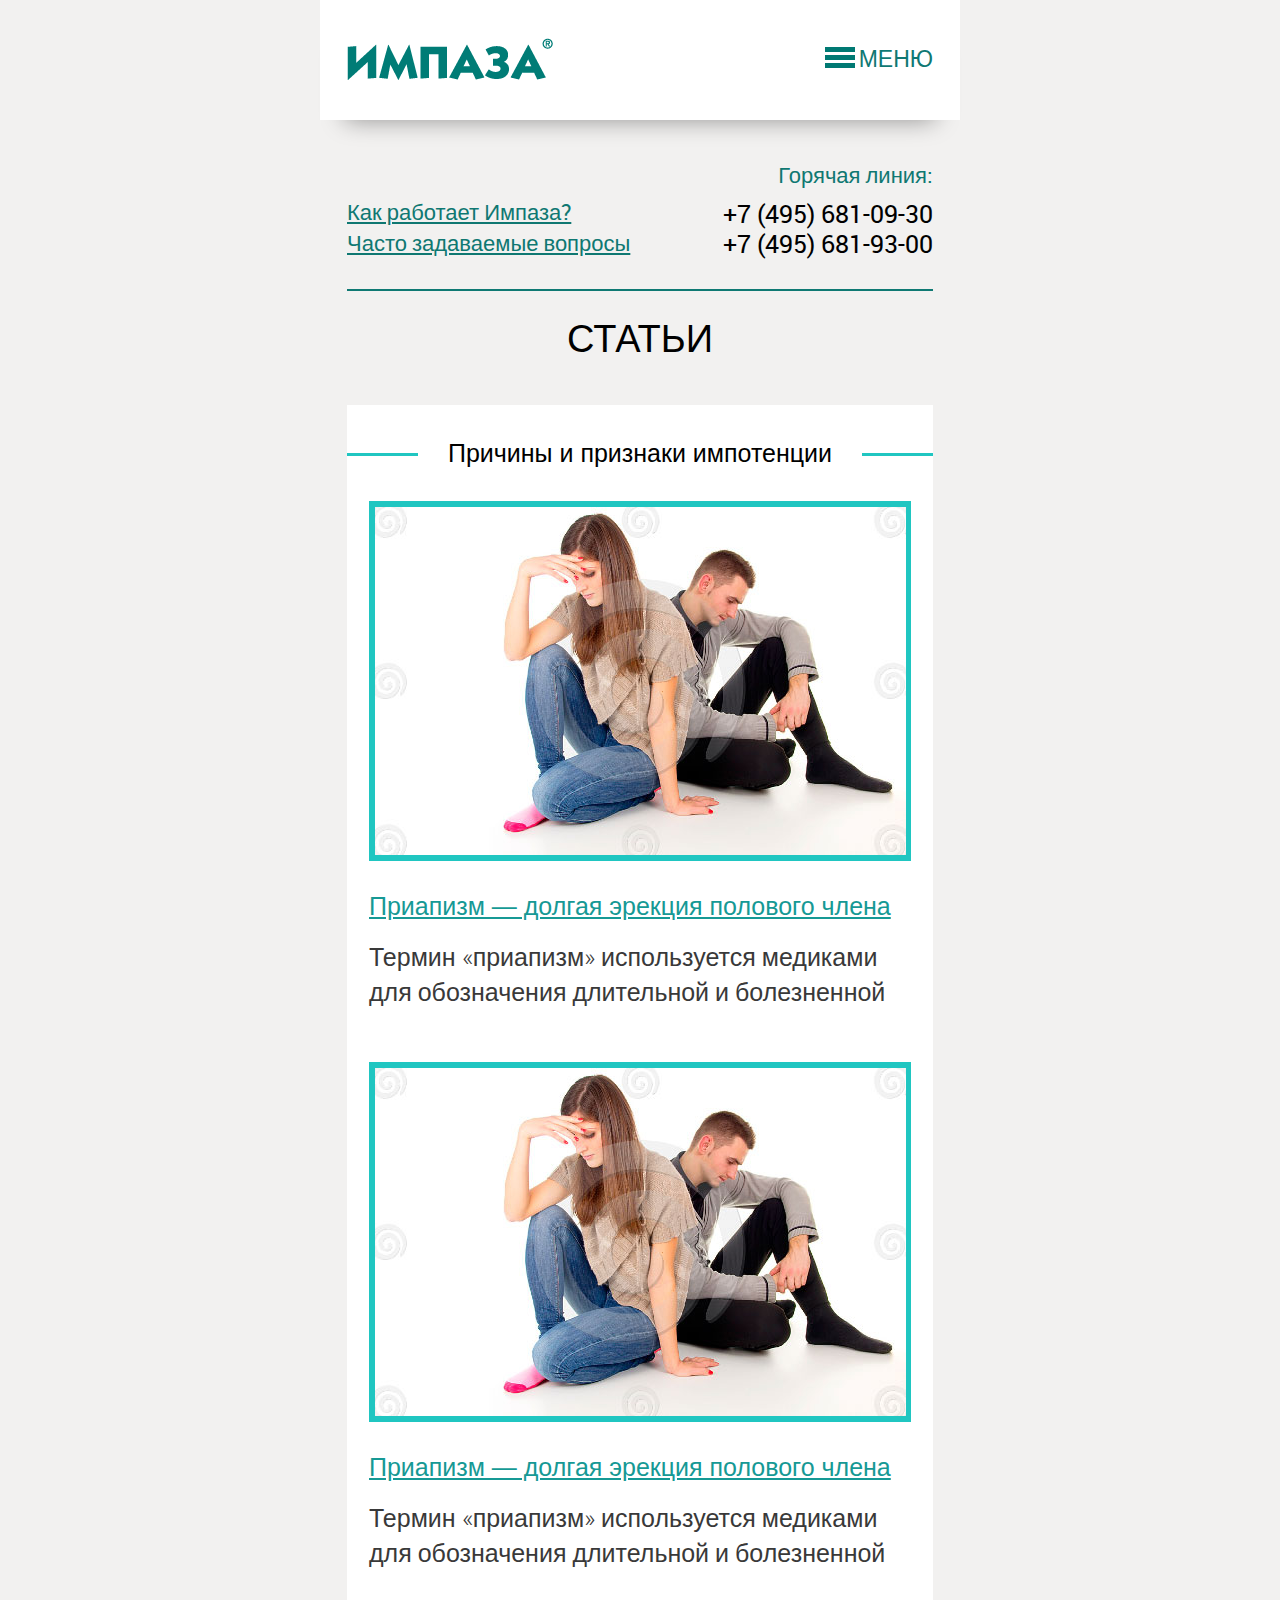
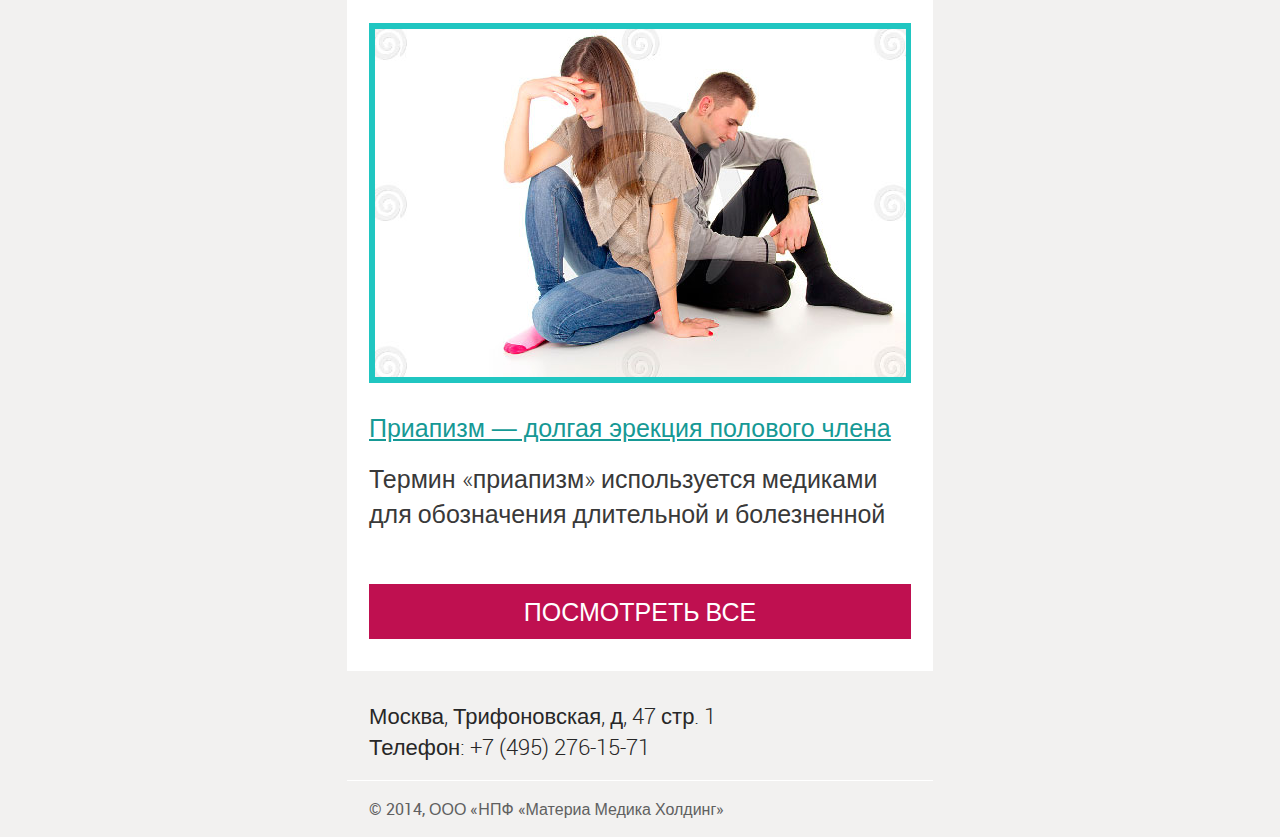
==== articles-rubric.html @ 18859c9f "test" ====
<!doctype html>
<html>
<head>
	<meta charset="utf-8">
	<title>Template</title>
	<meta name="viewport" content="width=600">
	<link rel="stylesheet" media="screen" href="css/screen.css" >
	<!--[if IE]><script src="js/html5shiv.js"></script><![endif]-->
</head>
<body>

<!-- BEGIN  out-->
<div class="out">
	<!-- begin header  -->
	<div class="header">
		<div class="header__in">
			<div class="header__logo">Импаза</div>
			<div class="header__menu"><i></i>Меню</div>
		</div>
		<div class="menu">
			<ul>
				<li><a href="#">О ПРЕПАРАТЕ</a></li>
				<li><a href="#">ТЕСТ</a></li>
				<li><a href="#">СТАТЬИ</a></li>
				<li><a href="#" class="is-active">ЗАДАТЬ ВОПРОС</a></li>
				<li><a href="#">СПЕЦИАЛИСТАМ</a></li>
				<li><a href="#">ЖЕНЩИНАМ</a></li>
			</ul>
		</div>
	</div>
	<!-- end header -->
	<!-- begin content  -->
	<div class="content">
		<!-- begin promo  -->
		<div class="promo promo_small">
			
			<ul class="promo__how">
				<li><a href="#">Как работает Импаза?</a></li>
				<li><a href="#">Часто задаваемые вопросы</a></li>
			</ul>
			<div class="promo__text">
				<h3>Горячая линия:</h3>
				<div class="promo__phones">
					+7 (495) 681-09-30<br>
					+7 (495) 681-93-00
				</div>
			</div>
		</div>
		<!-- end promo -->

		<h2 class="h2">статьи</h2>
		<!-- begin articlecontent  -->
		<div class="articlecontent articlecontent_rub">

			<h3 class="h3"><span>Причины и признаки импотенции</span></h3>
			<!-- begin aitem  -->
			<div class="aitem">
				<div class="aitem__pic">
					<img src="img/aitem.jpg" alt="">
				</div>
				<h4 class="aitem__title"><a href="#">Приапизм — долгая эрекция полового члена</a></h4>
				<p>Термин «приапизм» используется медиками для обозначения длительной и болезненной</p>
			</div>
			<!-- end aitem -->
			<!-- begin aitem  -->
			<div class="aitem">
				<div class="aitem__pic">
					<img src="img/aitem.jpg" alt="">
				</div>
				<h4 class="aitem__title"><a href="#">Приапизм — долгая эрекция полового члена</a></h4>
				<p>Термин «приапизм» используется медиками для обозначения длительной и болезненной</p>
			</div>
			<!-- end aitem -->
			<!-- begin aitem  -->
			<div class="aitem">
				<div class="aitem__pic">
					<img src="img/aitem.jpg" alt="">
				</div>
				<h4 class="aitem__title"><a href="#">Приапизм — долгая эрекция полового члена</a></h4>
				<p>Термин «приапизм» используется медиками для обозначения длительной и болезненной</p>
			</div>
			<!-- end aitem -->
			<div class="articlecontent__more articlecontent__more_wide"><a href="#">посмотреть все </a></div>
			
		</div>
		<!-- end articlecontent -->
		
	</div>
	<!-- end content -->

	<!-- begin footer  -->
	<div class="footer">
		<div class="footer__adres">Москва, Трифоновская, д, 47 стр. 1<br>
		Телефон: +7 (495) 276-15-71</div>
		<div class="footer__copy">
			&copy; 2014, ООО «НПФ «Материа Медика Холдинг»
		</div>
	</div>
	<!-- end footer -->
</div>
<!-- END out-->

<script src="js/lib/head.js" data-headjs-load="js/init.js"></script>
</body>
</html>
---- css/screen.css ----
/*done by Coderiver.com.ua */
html, body, div, span, applet, object, iframe, h1, h2, h3, h4, h5, h6, p, blockquote, pre, a, abbr, acronym, address, big, cite, code, del, dfn, em, img, ins, kbd, q, s, samp, small, strike, strong, sub, sup, tt, var, b, u, i, center, dl, dt, dd, ol, ul, li, fieldset, form, label, legend, table, caption, tbody, tfoot, thead, tr, th, td, article, aside, canvas, details, embed, figure, figcaption, footer, header, hgroup, menu, nav, output, ruby, section, summary, time, mark, audio, video { margin: 0; padding: 0; border: 0; vertical-align: baseline; }

body, html { height: 100%; }

img, fieldset, a img { border: none; }

input[type="submit"], button { cursor: pointer; }
input[type="submit"]::-moz-focus-inner, button::-moz-focus-inner { padding: 0; border: 0; }

textarea { overflow: auto; }

input, button { margin: 0; padding: 0; border: 0; }

input, textarea, select, button, h1, h2, h3, h4, h5, h6, a, span, a:focus { outline: none; }

ul, ol { list-style-type: none; }

@media only screen and (min-device-width: 320px) and (max-device-width: 480px) { * { -webkit-text-size-adjust: none; } }
table { border-spacing: 0; border-collapse: collapse; width: 100%; }

@font-face { font-family: pb; src: url("fonts/proximanova-bold-webfont.eot"); src: url("fonts/proximanova-bold-webfont.eot?#iefix") format("embedded-opentype"), url("fonts/proximanova-bold-webfont.woff") format("woff"), url("fonts/proximanova-bold-webfont.ttf") format("truetype"); font-weight: normal; font-style: normal; }

@font-face { font-family: p; src: url("fonts/proximanova-regular-webfont.eot"); src: url("fonts/proximanova-regular-webfont.eot?#iefix") format("embedded-opentype"), url("fonts/proximanova-regular-webfont.woff") format("woff"), url("fonts/proximanova-regular-webfont.ttf") format("truetype"); font-weight: normal; font-style: normal; }

@font-face { font-family: psb; src: url("fonts/proximanova-semibold-webfont.eot"); src: url("fonts/proximanova-semibold-webfont.eot?#iefix") format("embedded-opentype"), url("fonts/proximanova-semibold-webfont.woff") format("woff"), url("fonts/proximanova-semibold-webfont.ttf") format("truetype"); font-weight: normal; font-style: normal; }

@font-face { font-family: robl; src: url("fonts/roboto-light-webfont.eot"); src: url("fonts/roboto-light-webfont.eot?#iefix") format("embedded-opentype"), url("fonts/roboto-light-webfont.woff") format("woff"), url("fonts/roboto-light-webfont.ttf") format("truetype"); font-weight: normal; font-style: normal; }

@font-face { font-family: rob; src: url("fonts/roboto-regular-webfont.eot"); src: url("fonts/roboto-regular-webfont.eot?#iefix") format("embedded-opentype"), url("fonts/roboto-regular-webfont.woff") format("woff"), url("fonts/roboto-regular-webfont.ttf") format("truetype"); font-weight: normal; font-style: normal; }

body { font-family: "rob", sans-serif; font-size: 12px; line-height: 1.4; }

.l { *zoom: 1; }
.l:after { content: " "; display: table; clear: both; }
.l .l-col1 { float: left; width: 20%; }
.l .l-col2 { float: right; width: 70%; }

body { background: #f2f1f0; }

.out { width: 640px; margin: 0 auto; }

.header { background: white; box-shadow: 0 25px 25px -25px rgba(0, 0, 0, 0.4); }
.header .header__in { height: 120px; position: relative; }
.header .header__logo { position: absolute; left: 27px; top: 38px; background: url('../img/icons-s64daa37a32.png') 0 0 no-repeat; width: 206px; height: 42px; font: 0/0 a; text-shadow: none; color: transparent; }
.header .header__menu { position: absolute; right: 27px; top: 47px; text-transform: uppercase; color: #0f7873; font-size: 23px; cursor: pointer; line-height: 1; }
.header .header__menu i { background: url('../img/icons-s64daa37a32.png') 0 -543px no-repeat; width: 30px; height: 21px; vertical-align: top; margin-right: 4px; display: inline-block; }

.menu { display: none; }
.menu ul { list-style: none; background: #3d4b4a; border-top: 4px solid #0f7873; }
.menu li { border-bottom: 4px solid #0f7873; }
.menu a { display: block; font-size: 40px; color: white; text-transform: uppercase; padding: 23px 0 23px 27px; text-decoration: none; position: relative; }
.menu a:before { position: absolute; right: 27px; top: 50%; background: url('../img/icons-s64daa37a32.png') 0 -499px no-repeat; width: 9px; height: 19px; margin-top: -9px; content: " "; }
.menu a:hover, .menu a.is-active { background: #4fc6c0; }

.content { margin: 0 27px; }

.articles { background: white; margin-bottom: 8px; padding: 24px 22px; }
.articles h2 { font-size: 40px; color: #363636; font-weight: bold; margin-bottom: 30px; }
.articles .articles__more { text-align: right; font-size: 30px; margin-top: -20px; }
.articles .articles__more a { color: #169893; }

.promo { *zoom: 1; padding-top: 40px; }
.promo:after { content: " "; display: table; clear: both; }
.promo .promo__pic { float: left; margin-left: -10px; }
.promo .promo__text { text-align: right; overflow: hidden; }
.promo .promo__text h3 { font-size: 22px; font-weight: normal; color: #0f7872; margin-bottom: 8px; }
.promo .promo__text .promo__phones { color: black; font-size: 25px; line-height: 1; margin-bottom: 11px; }
.promo .promo__how { list-style: none; }
.promo .promo__how li { margin-bottom: 8px; white-space: nowrap; }
.promo .promo__how a { color: #0f7872; font-size: 22px; }
.promo.promo_small { font-size: 0; padding-bottom: 30px; margin-bottom: 20px; border-bottom: 2px solid #0f7973; }
.promo.promo_small .promo__how { display: inline-block; width: 50%; text-align: left; vertical-align: bottom; }
.promo.promo_small .promo__how li { margin-bottom: 0; margin-top: 0px; }
.promo.promo_small .promo__text { text-align: right; display: inline-block; width: 50%; vertical-align: bottom; }
.promo.promo_small .promo__phones { margin-bottom: 0; line-height: 1.2; }

.subpromo h2 { font-size: 38px; color: black; font-family: "robl", sans-serif; font-weight: 100; text-transform: uppercase; margin-bottom: 20px; }
.subpromo p { font-size: 25px; text-transform: uppercase; font-family: "robl", sans-serif; margin-bottom: 30px; }
.subpromo img { display: block; }

.kurs { background: url(../img/wave.png) repeat 50% 50%; padding-top: 46px; margin-bottom: 8px; padding-bottom: 32px; }
.kurs h3 { color: black; font-size: 25px; font-weight: normal; text-transform: uppercase; text-align: center; }
.kurs .kurs__graph { margin-bottom: 25px; margin-left: 22px; }
.kurs .kurs__results { color: black; font-size: 25px; line-height: 1.3; margin-left: 22px; margin-right: 22px; }
.kurs .kurs__results em { font-style: normal; font-size: 25px; color: #0f7973; }

.cure { background: url(../img/wave.png) repeat 50% 50%; padding: 50px 50px 80px 50px; font-size: 30px; color: #363636; text-align: center; }
.cure ul { list-style: none; }
.cure ul li { margin-bottom: 50px; }
.cure ul li i { display: block; background: url('../img/icons-s64daa37a32.png') 0 -52px no-repeat; width: 75px; height: 72px; margin: 0 auto 20px auto; }

.test { background: #49b6af url(../img/bg.jpg) no-repeat 0 0; -webkit-background-size: cover; background-size: cover; padding: 103px 86px 50px 86px; color: white; font-size: 25px; line-height: 1.3; position: relative; }
.test h3 { font-size: 40px; color: white; font-weight: normal; line-height: 1; margin-bottom: 15px; }
.test p { margin-bottom: 23px; }
.test .test__go { margin-bottom: 23px; }
.test .test__go a { display: inline-block; background: #bf0f50; border: 2px solid white; text-transform: uppercase; text-decoration: none; color: white; padding: 0 26px; height: 56px; line-height: 56px; }
.test .test__lite { font-family: "robl", sans-serif; font-weight: 100; }
.test .test__list { list-style: none; }
.test .test__list li { margin-bottom: 24px; padding-left: 51px; position: relative; }
.test .test__list li i { position: absolute; left: 0; top: 0; }
.test .test__list li a { color: white; }
.test .icon1 { background: url('../img/icons-s64daa37a32.png') 0 -397px no-repeat; width: 34px; height: 33px; }
.test .icon2 { background: url('../img/icons-s64daa37a32.png') 0 -301px no-repeat; width: 34px; height: 33px; }
.test .icon3 { background: url('../img/icons-s64daa37a32.png') 0 -440px no-repeat; width: 34px; height: 34px; }
.test .trust { position: absolute; right: 22px; left: 22px; height: 160px; top: -80px; background: #434c4b; text-align: center; }
.test .trust .trust__text { font-size: 25px; text-transform: uppercase; color: white; display: block; }
.test .trust .trust__numbers { text-align: center; display: block; padding-top: 25px; font-size: 0; margin-bottom: 14px; }
.test .trust .number { font-size: 52px; color: white; border: 2px solid #478b88; border-radius: 10px; margin-right: 13px; display: inline-block; padding: 3px 3px; }
.test .trust .number.number__space { margin-right: 31px; }

.article { margin-bottom: 50px; }
.article h3 { font-size: 30px; color: #363636; margin-bottom: 20px; line-height: 1.1; }
.article h3 a { color: #363636; text-decoration: none; }
.article p { font-size: 25px; line-height: 1.2; color: #363636; }

.where { background: #acdbd8; margin-bottom: 80px; padding: 45px 37px 27px 37px; text-align: center; font-family: "robl", sans-serif; }
.where h3 { font-size: 40px; color: #2e2e2e; font-family: "robl", sans-serif; margin-bottom: 40px; font-weight: 100; text-transform: uppercase; }
.where p { font-size: 25px; line-height: 1.2; margin-bottom: 1em; color: #191919; }
.where .where__note { color: #606060; }

.footer { margin: 30px 27px 0 27px; }
.footer .footer__adres { padding: 0 22px 17px 22px; font-family: "robl", sans-serif; color: #272727; font-size: 22px; border-bottom: 1px solid white; }
.footer .footer__copy { padding: 17px 22px; color: #606060; font-size: 16px; }

.h2 { font-size: 38px; font-weight: normal; font-family: "robl", sans-serif; text-transform: uppercase; text-align: center; margin-bottom: 41px; }

.about { margin-bottom: 22px; }
.about .about__content { background: url(../img/wave.png) repeat 50% 50%; font-size: 25px; color: #767676; font-family: "robl", sans-serif; line-height: 30px; padding: 25px 22px 30px 22px; }
.about .about__content ul { list-style: none; margin-left: 16px; font-size: 22px; color: #363636; margin-bottom: 29px; }
.about .about__content ul li { padding-left: 40px; position: relative; text-transform: uppercase; white-space: nowrap; margin-bottom: 17px; line-height: 1; }
.about .about__content ul li:before { position: absolute; content: " "; background: url('../img/icons-s64daa37a32.png') 0 -227px no-repeat; width: 27px; height: 21px; left: 0; top: 0px; }
.about .download { display: block; text-decoration: none; padding-left: 80px; position: relative; font-size: 22px; font-family: "robl", sans-serif; color: #767676; margin-bottom: 40px; }
.about .download span { font-size: 25px; color: #169893; text-decoration: underline; text-transform: uppercase; }
.about .download i { background: url('../img/icons-s64daa37a32.png') 0 -344px no-repeat; width: 43px; height: 43px; position: absolute; left: 11px; top: 6px; }
.about .about__pic { text-align: center; margin-bottom: -54px; }
.about .hr { margin: 40px 0 30px; border-top: 1px solid #d0d0d0; }
.about .priem { margin-bottom: 20px; font-size: 25px; color: #454e4a; }
.about .priem strong { font-weight: normal; color: #148e97; }
.about .priem i { margin: 0 10px; background: url('../img/icons-s64daa37a32.png') 0 -258px no-repeat; width: 34px; height: 33px; display: inline-block; vertical-align: middle; }
.about .priem p { display: inline-block; vertical-align: middle; width: 480px; }

.howitworks { position: relative; background: white; margin-bottom: 25px; }
.howitworks:before { position: absolute; top: 0; right: 0; bottom: 0; left: 0; height: 60px; background-image: -webkit-gradient(linear, 50% 0%, 50% 100%, color-stop(0%, #f2f1f0), color-stop(100%, #ffffff)); background-image: -webkit-linear-gradient(#f2f1f0, #ffffff); background-image: -moz-linear-gradient(#f2f1f0, #ffffff); background-image: -o-linear-gradient(#f2f1f0, #ffffff); background-image: linear-gradient(#f2f1f0, #ffffff); content: " "; }
.howitworks .h2 { position: relative; z-index: 10; }
.howitworks .howitworks__content { margin: 0 22px 0 12px; }
.howitworks .howitworks__person { text-align: right; *zoom: 1; }
.howitworks .howitworks__person:after { content: " "; display: table; clear: both; }
.howitworks .howitworks__person img { display: block; float: right; }
.howitworks .bubble { padding: 29px; border: 2px solid #15908d; border-radius: 30px; font-size: 25px; color: #767676; text-align: center; position: relative; margin-bottom: 24px; }
.howitworks .bubble:before { position: absolute; right: 180px; bottom: -83px; background: url('../img/icons-s64daa37a32.png') 0 -134px no-repeat; width: 191px; height: 83px; content: " "; }
.howitworks .bubble p { margin-bottom: 1em; }

.articlecontent { background: white; padding: 52px 22px 22px 22px; margin-bottom: 23px; }
.articlecontent .alist { list-style: none; }
.articlecontent .alist a { display: block; font-size: 25px; color: white; text-transform: uppercase; font-family: "robl", sans-serif; background: #0f7c76; margin-bottom: 13px; height: 55px; line-height: 55px; text-align: center; text-decoration: none; }
.articlecontent .articlecontent__more { text-align: center; margin-bottom: 60px; }
.articlecontent .articlecontent__more a { display: inline-block; background: #bf1050; font-family: "robl", sans-serif; text-decoration: none; padding: 0 33px; height: 55px; line-height: 55px; color: white; text-transform: uppercase; font-size: 25px; }
.articlecontent .articlecontent__more.articlecontent__more_wide { margin-bottom: 10px; }
.articlecontent .articlecontent__more.articlecontent__more_wide a { display: block; }
.articlecontent.articlecontent_rub { padding-top: 10px; }

.h3 { border-top: 3px solid #20c6c1; text-align: center; font-weight: normal; font-size: 25px; font-family: "robb", sans-serif; line-height: 1; margin: 38px -22px 20px -22px; }
.h3 span { display: inline-block; padding: 0 30px; background: white; position: relative; top: -0.6em; }

.aitem { margin-bottom: 53px; }
.aitem .aitem__pic { border: 6px solid #20c6c1; margin-bottom: 28px; }
.aitem .aitem__pic img { display: block; }
.aitem .aitem__title { margin-bottom: 15px; font-weight: normal; font-size: 25px; font-family: "robb", sans-serif; }
.aitem .aitem__title a { text-decoration: underline; color: #169995; }
.aitem p { font-family: "robl", sans-serif; font-size: 25px; color: #393939; width: 100%; }

.test { background: white; padding: 22px 22px 0 22px; font-family: "robl", sans-serif; font-size: 25px; color: #3c3c3c; line-height: 1.3; margin-bottom: 30px; }
.test .test__q { border-top: 1px solid #d5d5d5; padding: 22px; margin: 0 -22px; }
.test .test__q dt { font-family: "robm", sans-serif; font-size: 25px; color: #363636; margin-bottom: 17px; }
.test .test__q ul { list-style: none; font-size: 25px; color: #363636; }
.test .test__q li { padding-left: 63px; position: relative; margin-bottom: 33px; line-height: 1.1; }
.test .test__q li:last-child { margin-bottom: 20px; }
.test .test__q li i { display: inline-block; height: 35px; width: 35px; border: 2px solid #429993; vertical-align: middle; position: absolute; left: 0; top: -5px; border-radius: 35px; }
.test .test__q li input { display: none; }
.test .test__q li input:checked + i { background: #429993; }
.test .test__submit { text-align: center; margin-bottom: 60px; }
.test .test__submit a { display: inline-block; height: 55px; line-height: 55px; text-transform: uppercase; color: white; font-size: 25px; text-decoration: none; font-family: "robl", sans-serif; background: #bf1050; padding: 0 50px; }
.test .test__result { border: 4px solid #169893; margin: 0 -22px; }
.test .test__resultheader { background: #169893; padding: 30px 20px 50px 20px; font-family: "robl", sans-serif; font-size: 25px; text-transform: uppercase; color: white; text-align: center; }
.test .test__text { padding: 30px 20px 60px 20px; text-align: center; background: #ededed url(../img/wave1.png) repeat 50% 50%; }
.test .test__text p { font-family: "robb", sans-serif; font-size: 25px; color: #363636; }
.test .test__text .note { font-weight: normal; font-family: "robl", sans-serif; font-size: 20px; color: #169a90; line-height: 1.1; }
.test .test__text .note strong { font-weight: normal; }

.alert { margin-top: 30px; margin-bottom: 21px; }
.alert i { display: inline-block; vertical-align: middle; background: url('../img/icons-s64daa37a32.png') 0 -397px no-repeat; width: 34px; height: 33px; position: relative; margin-right: 6px; }
.alert p { font-size: 25px; color: #f3a848; display: inline-block; vertical-align: middle; width: 480px; margin-bottom: 0; }
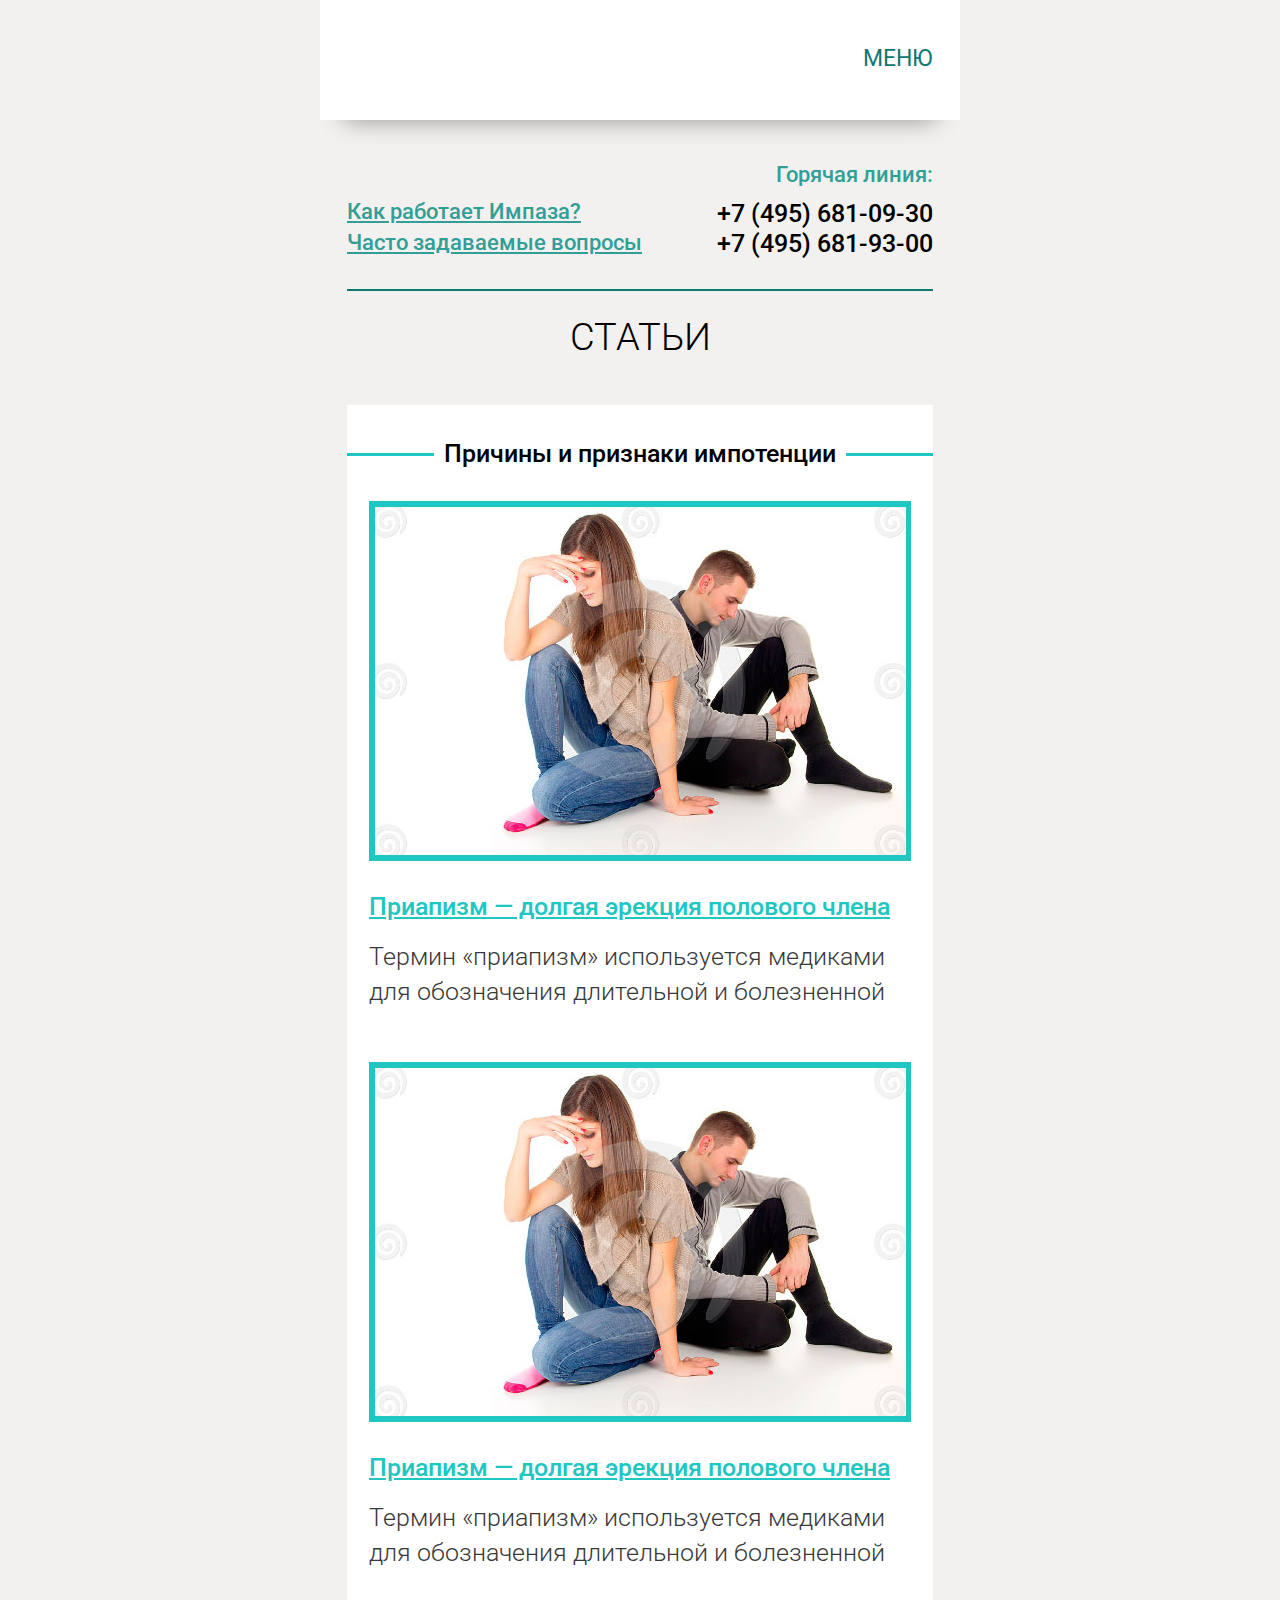
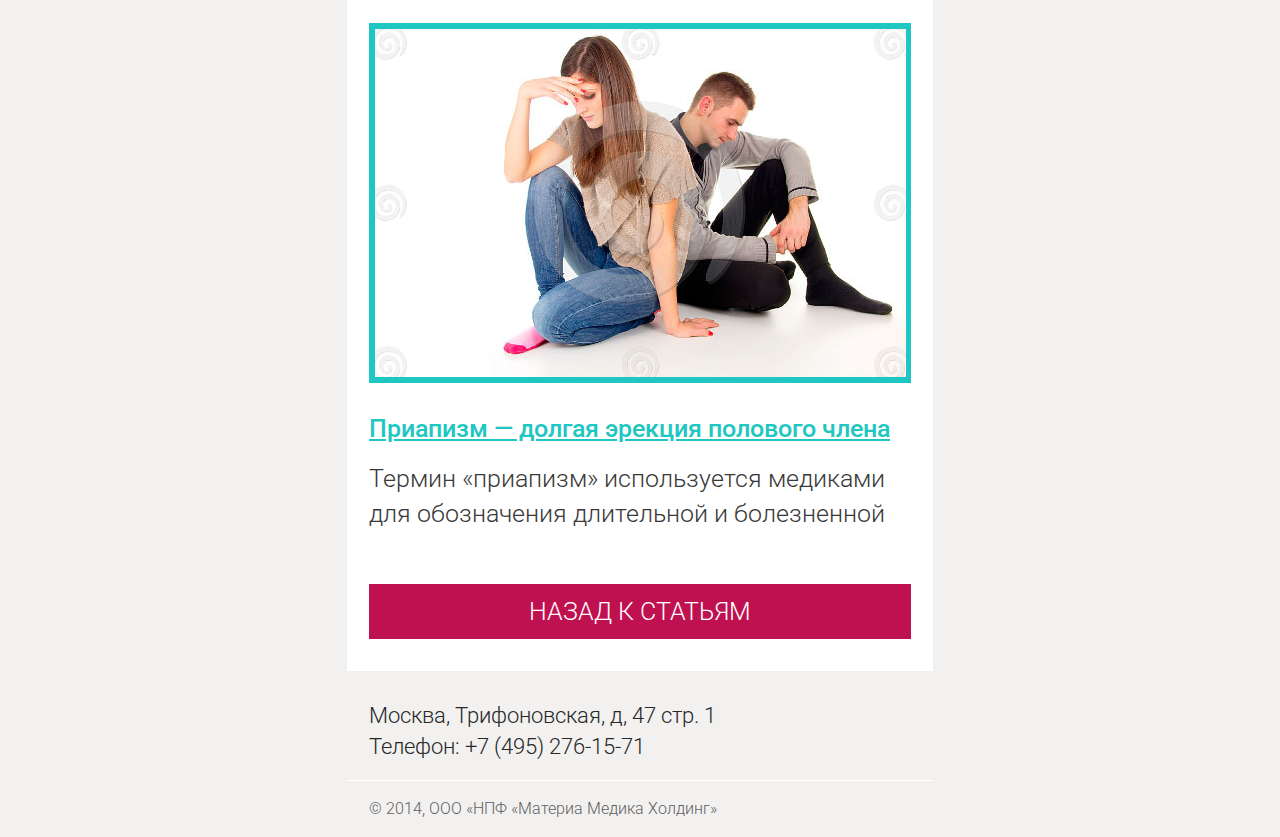
==== commit 47f998c7: "26-31" ====
--- a/articles-rubric.html
+++ b/articles-rubric.html
@@ -3,7 +3,7 @@
 <head>
 	<meta charset="utf-8">
 	<title>Template</title>
-	<meta name="viewport" content="width=600">
+	<meta name="viewport" content="width=600"><link href='http://fonts.googleapis.com/css?family=Roboto:400,300,500,900&subset=latin,cyrillic' rel='stylesheet' type='text/css'>
 	<link rel="stylesheet" media="screen" href="css/screen.css" >
 	<!--[if IE]><script src="js/html5shiv.js"></script><![endif]-->
 </head>
@@ -80,7 +80,7 @@
 				<p>Термин «приапизм» используется медиками для обозначения длительной и болезненной</p>
 			</div>
 			<!-- end aitem -->
-			<div class="articlecontent__more articlecontent__more_wide"><a href="#">посмотреть все </a></div>
+			<div class="articlecontent__more articlecontent__more_wide"><a href="#">Назад к статьям</a></div>
 			
 		</div>
 		<!-- end articlecontent -->
--- a/css/screen.css
+++ b/css/screen.css
@@ -19,17 +19,7 @@
 @media only screen and (min-device-width: 320px) and (max-device-width: 480px) { * { -webkit-text-size-adjust: none; } }
 table { border-spacing: 0; border-collapse: collapse; width: 100%; }
 
-@font-face { font-family: pb; src: url("fonts/proximanova-bold-webfont.eot"); src: url("fonts/proximanova-bold-webfont.eot?#iefix") format("embedded-opentype"), url("fonts/proximanova-bold-webfont.woff") format("woff"), url("fonts/proximanova-bold-webfont.ttf") format("truetype"); font-weight: normal; font-style: normal; }
-
-@font-face { font-family: p; src: url("fonts/proximanova-regular-webfont.eot"); src: url("fonts/proximanova-regular-webfont.eot?#iefix") format("embedded-opentype"), url("fonts/proximanova-regular-webfont.woff") format("woff"), url("fonts/proximanova-regular-webfont.ttf") format("truetype"); font-weight: normal; font-style: normal; }
-
-@font-face { font-family: psb; src: url("fonts/proximanova-semibold-webfont.eot"); src: url("fonts/proximanova-semibold-webfont.eot?#iefix") format("embedded-opentype"), url("fonts/proximanova-semibold-webfont.woff") format("woff"), url("fonts/proximanova-semibold-webfont.ttf") format("truetype"); font-weight: normal; font-style: normal; }
-
-@font-face { font-family: robl; src: url("fonts/roboto-light-webfont.eot"); src: url("fonts/roboto-light-webfont.eot?#iefix") format("embedded-opentype"), url("fonts/roboto-light-webfont.woff") format("woff"), url("fonts/roboto-light-webfont.ttf") format("truetype"); font-weight: normal; font-style: normal; }
-
-@font-face { font-family: rob; src: url("fonts/roboto-regular-webfont.eot"); src: url("fonts/roboto-regular-webfont.eot?#iefix") format("embedded-opentype"), url("fonts/roboto-regular-webfont.woff") format("woff"), url("fonts/roboto-regular-webfont.ttf") format("truetype"); font-weight: normal; font-style: normal; }
-
-body { font-family: "rob", sans-serif; font-size: 12px; line-height: 1.4; }
+body { font-family: "Roboto", sans-serif; font-weight: 400; font-size: 12px; line-height: 1.4; }
 
 .l { *zoom: 1; }
 .l:after { content: " "; display: table; clear: both; }
@@ -42,21 +32,21 @@
 
 .header { background: white; box-shadow: 0 25px 25px -25px rgba(0, 0, 0, 0.4); }
 .header .header__in { height: 120px; position: relative; }
-.header .header__logo { position: absolute; left: 27px; top: 38px; background: url('../img/icons-s64daa37a32.png') 0 0 no-repeat; width: 206px; height: 42px; font: 0/0 a; text-shadow: none; color: transparent; }
+.header .header__logo { position: absolute; left: 27px; top: 38px; background: url('../img/icons-sac17926f3c.png') 0 0 no-repeat; width: 206px; height: 42px; font: 0/0 a; text-shadow: none; color: transparent; }
 .header .header__menu { position: absolute; right: 27px; top: 47px; text-transform: uppercase; color: #0f7873; font-size: 23px; cursor: pointer; line-height: 1; }
-.header .header__menu i { background: url('../img/icons-s64daa37a32.png') 0 -543px no-repeat; width: 30px; height: 21px; vertical-align: top; margin-right: 4px; display: inline-block; }
+.header .header__menu i { background: url('../img/icons-sac17926f3c.png') 0 -604px no-repeat; width: 30px; height: 21px; vertical-align: top; margin-right: 4px; display: inline-block; }
 
 .menu { display: none; }
 .menu ul { list-style: none; background: #3d4b4a; border-top: 4px solid #0f7873; }
 .menu li { border-bottom: 4px solid #0f7873; }
 .menu a { display: block; font-size: 40px; color: white; text-transform: uppercase; padding: 23px 0 23px 27px; text-decoration: none; position: relative; }
-.menu a:before { position: absolute; right: 27px; top: 50%; background: url('../img/icons-s64daa37a32.png') 0 -499px no-repeat; width: 9px; height: 19px; margin-top: -9px; content: " "; }
+.menu a:before { position: absolute; right: 27px; top: 50%; background: url('../img/icons-sac17926f3c.png') 0 -560px no-repeat; width: 9px; height: 19px; margin-top: -9px; content: " "; }
 .menu a:hover, .menu a.is-active { background: #4fc6c0; }
 
 .content { margin: 0 27px; }
 
 .articles { background: white; margin-bottom: 8px; padding: 24px 22px; }
-.articles h2 { font-size: 40px; color: #363636; font-weight: bold; margin-bottom: 30px; }
+.articles h2 { font-size: 40px; color: #363636; font-weight: bold; margin-bottom: 30px; font-family: "Roboto", sans-serif; font-weight: 500; }
 .articles .articles__more { text-align: right; font-size: 30px; margin-top: -20px; }
 .articles .articles__more a { color: #169893; }
 
@@ -64,23 +54,24 @@
 .promo:after { content: " "; display: table; clear: both; }
 .promo .promo__pic { float: left; margin-left: -10px; }
 .promo .promo__text { text-align: right; overflow: hidden; }
-.promo .promo__text h3 { font-size: 22px; font-weight: normal; color: #0f7872; margin-bottom: 8px; }
-.promo .promo__text .promo__phones { color: black; font-size: 25px; line-height: 1; margin-bottom: 11px; }
+.promo .promo__text h3 { font-size: 22px; font-weight: normal; color: #319f96; color: #319f96; margin-bottom: 8px; }
+.promo .promo__text .promo__phones { color: black; font-size: 25px; line-height: 1.2; margin-bottom: 11px; }
 .promo .promo__how { list-style: none; }
 .promo .promo__how li { margin-bottom: 8px; white-space: nowrap; }
-.promo .promo__how a { color: #0f7872; font-size: 22px; }
-.promo.promo_small { font-size: 0; padding-bottom: 30px; margin-bottom: 20px; border-bottom: 2px solid #0f7973; }
+.promo .promo__how a { color: #319f96; font-size: 22px; }
+.promo.promo_small { font-size: 0; padding-bottom: 30px; margin-bottom: 20px; border-bottom: 2px solid #0f7973; font-family: "Roboto", sans-serif; font-weight: 500; }
 .promo.promo_small .promo__how { display: inline-block; width: 50%; text-align: left; vertical-align: bottom; }
 .promo.promo_small .promo__how li { margin-bottom: 0; margin-top: 0px; }
 .promo.promo_small .promo__text { text-align: right; display: inline-block; width: 50%; vertical-align: bottom; }
+.promo.promo_small .promo__text h3 { font-family: "Roboto", sans-serif; font-weight: 500; }
 .promo.promo_small .promo__phones { margin-bottom: 0; line-height: 1.2; }
 
-.subpromo h2 { font-size: 38px; color: black; font-family: "robl", sans-serif; font-weight: 100; text-transform: uppercase; margin-bottom: 20px; }
-.subpromo p { font-size: 25px; text-transform: uppercase; font-family: "robl", sans-serif; margin-bottom: 30px; }
+.subpromo h2 { font-size: 38px; color: black; font-family: "Roboto", sans-serif; font-weight: 300; font-weight: 100; text-transform: uppercase; margin-bottom: 14px; }
+.subpromo p { font-size: 25px; text-transform: uppercase; font-family: "Roboto", sans-serif; font-weight: 500; font-weight: 400; margin-bottom: 30px; }
 .subpromo img { display: block; }
 
 .kurs { background: url(../img/wave.png) repeat 50% 50%; padding-top: 46px; margin-bottom: 8px; padding-bottom: 32px; }
-.kurs h3 { color: black; font-size: 25px; font-weight: normal; text-transform: uppercase; text-align: center; }
+.kurs h3 { color: black; font-size: 30px; font-weight: normal; text-transform: uppercase; text-align: center; font-family: "Roboto", sans-serif; font-weight: 300; }
 .kurs .kurs__graph { margin-bottom: 25px; margin-left: 22px; }
 .kurs .kurs__results { color: black; font-size: 25px; line-height: 1.3; margin-left: 22px; margin-right: 22px; }
 .kurs .kurs__results em { font-style: normal; font-size: 25px; color: #0f7973; }
@@ -88,56 +79,56 @@
 .cure { background: url(../img/wave.png) repeat 50% 50%; padding: 50px 50px 80px 50px; font-size: 30px; color: #363636; text-align: center; }
 .cure ul { list-style: none; }
 .cure ul li { margin-bottom: 50px; }
-.cure ul li i { display: block; background: url('../img/icons-s64daa37a32.png') 0 -52px no-repeat; width: 75px; height: 72px; margin: 0 auto 20px auto; }
-
-.test { background: #49b6af url(../img/bg.jpg) no-repeat 0 0; -webkit-background-size: cover; background-size: cover; padding: 103px 86px 50px 86px; color: white; font-size: 25px; line-height: 1.3; position: relative; }
-.test h3 { font-size: 40px; color: white; font-weight: normal; line-height: 1; margin-bottom: 15px; }
-.test p { margin-bottom: 23px; }
-.test .test__go { margin-bottom: 23px; }
-.test .test__go a { display: inline-block; background: #bf0f50; border: 2px solid white; text-transform: uppercase; text-decoration: none; color: white; padding: 0 26px; height: 56px; line-height: 56px; }
-.test .test__lite { font-family: "robl", sans-serif; font-weight: 100; }
-.test .test__list { list-style: none; }
-.test .test__list li { margin-bottom: 24px; padding-left: 51px; position: relative; }
-.test .test__list li i { position: absolute; left: 0; top: 0; }
-.test .test__list li a { color: white; }
-.test .icon1 { background: url('../img/icons-s64daa37a32.png') 0 -397px no-repeat; width: 34px; height: 33px; }
-.test .icon2 { background: url('../img/icons-s64daa37a32.png') 0 -301px no-repeat; width: 34px; height: 33px; }
-.test .icon3 { background: url('../img/icons-s64daa37a32.png') 0 -440px no-repeat; width: 34px; height: 34px; }
-.test .trust { position: absolute; right: 22px; left: 22px; height: 160px; top: -80px; background: #434c4b; text-align: center; }
-.test .trust .trust__text { font-size: 25px; text-transform: uppercase; color: white; display: block; }
-.test .trust .trust__numbers { text-align: center; display: block; padding-top: 25px; font-size: 0; margin-bottom: 14px; }
-.test .trust .number { font-size: 52px; color: white; border: 2px solid #478b88; border-radius: 10px; margin-right: 13px; display: inline-block; padding: 3px 3px; }
-.test .trust .number.number__space { margin-right: 31px; }
+.cure ul li i { display: block; background: url('../img/icons-sac17926f3c.png') 0 -52px no-repeat; width: 75px; height: 72px; margin: 0 auto 20px auto; }
+
+.test1 { background: #49b6af url(../img/bg.jpg) no-repeat 0 0; -webkit-background-size: cover; background-size: cover; padding: 103px 86px 50px 86px; color: white; font-size: 25px; line-height: 1.3; position: relative; font-family: "Roboto", sans-serif; font-weight: 300; }
+.test1 h3 { font-size: 40px; color: white; font-weight: normal; line-height: 1; margin-bottom: 15px; font-family: "Roboto", sans-serif; font-weight: 500; font-weight: 100; }
+.test1 p { margin-bottom: 23px; font-family: "Roboto", sans-serif; font-weight: 300; font-weight: 100; }
+.test1 .test__go { margin-bottom: 23px; }
+.test1 .test__go a { display: inline-block; background: #bf0f50; border: 2px solid white; text-transform: uppercase; text-decoration: none; color: white; padding: 0 26px; height: 56px; line-height: 56px; }
+.test1 .test__lite { font-family: "Roboto", sans-serif; font-weight: 300; font-weight: 100; }
+.test1 .test__list { list-style: none; }
+.test1 .test__list li { margin-bottom: 24px; padding-left: 51px; position: relative; }
+.test1 .test__list li i { position: absolute; left: 0; top: 0; }
+.test1 .test__list li a { color: white; }
+.test1 .icon1 { background: url('../img/icons-sac17926f3c.png') 0 -397px no-repeat; width: 34px; height: 33px; }
+.test1 .icon2 { background: url('../img/icons-sac17926f3c.png') 0 -301px no-repeat; width: 34px; height: 33px; }
+.test1 .icon3 { background: url('../img/icons-sac17926f3c.png') 0 -440px no-repeat; width: 34px; height: 34px; }
+.test1 .trust { position: absolute; right: 22px; left: 22px; height: 160px; top: -80px; background: #434c4b; text-align: center; }
+.test1 .trust .trust__text { font-size: 25px; text-transform: uppercase; color: white; display: block; }
+.test1 .trust .trust__numbers { text-align: center; display: block; padding-top: 25px; font-size: 0; margin-bottom: 14px; }
+.test1 .trust .number { font-size: 52px; color: white; border: 2px solid #478b88; border-radius: 10px; margin-right: 13px; display: inline-block; padding: 3px 3px; }
+.test1 .trust .number.number__space { margin-right: 31px; }
 
 .article { margin-bottom: 50px; }
-.article h3 { font-size: 30px; color: #363636; margin-bottom: 20px; line-height: 1.1; }
+.article h3 { font-size: 30px; color: #363636; margin-bottom: 20px; line-height: 1.1; font-family: "Roboto", sans-serif; font-weight: 500; }
 .article h3 a { color: #363636; text-decoration: none; }
-.article p { font-size: 25px; line-height: 1.2; color: #363636; }
-
-.where { background: #acdbd8; margin-bottom: 80px; padding: 45px 37px 27px 37px; text-align: center; font-family: "robl", sans-serif; }
-.where h3 { font-size: 40px; color: #2e2e2e; font-family: "robl", sans-serif; margin-bottom: 40px; font-weight: 100; text-transform: uppercase; }
+.article p { font-size: 25px; line-height: 1.2; color: #363636; font-family: "Roboto", sans-serif; font-weight: 300; }
+
+.where { background: #acdbd8; margin-bottom: 80px; padding: 45px 37px 27px 37px; text-align: center; font-family: "Roboto", sans-serif; font-weight: 300; }
+.where h3 { font-size: 40px; color: #2e2e2e; font-family: "Roboto", sans-serif; font-weight: 300; margin-bottom: 40px; font-weight: 100; text-transform: uppercase; }
 .where p { font-size: 25px; line-height: 1.2; margin-bottom: 1em; color: #191919; }
 .where .where__note { color: #606060; }
 
 .footer { margin: 30px 27px 0 27px; }
-.footer .footer__adres { padding: 0 22px 17px 22px; font-family: "robl", sans-serif; color: #272727; font-size: 22px; border-bottom: 1px solid white; }
-.footer .footer__copy { padding: 17px 22px; color: #606060; font-size: 16px; }
-
-.h2 { font-size: 38px; font-weight: normal; font-family: "robl", sans-serif; text-transform: uppercase; text-align: center; margin-bottom: 41px; }
+.footer .footer__adres { padding: 0 22px 17px 22px; font-family: "Roboto", sans-serif; font-weight: 300; color: #272727; font-size: 22px; border-bottom: 1px solid white; }
+.footer .footer__copy { padding: 17px 22px; color: #606060; font-size: 16px; font-family: "Roboto", sans-serif; font-weight: 300; }
+
+.h2 { font-size: 38px; font-weight: normal; font-family: "Roboto", sans-serif; font-weight: 300; text-transform: uppercase; text-align: center; margin-bottom: 41px; }
 
 .about { margin-bottom: 22px; }
-.about .about__content { background: url(../img/wave.png) repeat 50% 50%; font-size: 25px; color: #767676; font-family: "robl", sans-serif; line-height: 30px; padding: 25px 22px 30px 22px; }
+.about .about__content { background: url(../img/wave.png) repeat 50% 50%; font-size: 25px; color: #767676; font-family: "Roboto", sans-serif; font-weight: 300; line-height: 30px; padding: 25px 22px 30px 22px; }
 .about .about__content ul { list-style: none; margin-left: 16px; font-size: 22px; color: #363636; margin-bottom: 29px; }
 .about .about__content ul li { padding-left: 40px; position: relative; text-transform: uppercase; white-space: nowrap; margin-bottom: 17px; line-height: 1; }
-.about .about__content ul li:before { position: absolute; content: " "; background: url('../img/icons-s64daa37a32.png') 0 -227px no-repeat; width: 27px; height: 21px; left: 0; top: 0px; }
-.about .download { display: block; text-decoration: none; padding-left: 80px; position: relative; font-size: 22px; font-family: "robl", sans-serif; color: #767676; margin-bottom: 40px; }
+.about .about__content ul li:before { position: absolute; content: " "; background: url('../img/icons-sac17926f3c.png') 0 -227px no-repeat; width: 27px; height: 21px; left: 0; top: 0px; }
+.about .download { display: block; text-decoration: none; padding-left: 80px; position: relative; font-size: 22px; font-family: "Roboto", sans-serif; font-weight: 300; color: #767676; margin-bottom: 40px; }
 .about .download span { font-size: 25px; color: #169893; text-decoration: underline; text-transform: uppercase; }
-.about .download i { background: url('../img/icons-s64daa37a32.png') 0 -344px no-repeat; width: 43px; height: 43px; position: absolute; left: 11px; top: 6px; }
-.about .about__pic { text-align: center; margin-bottom: -54px; }
+.about .download i { background: url('../img/icons-sac17926f3c.png') 0 -344px no-repeat; width: 43px; height: 43px; position: absolute; left: 11px; top: 6px; }
+.about .about__pic { text-align: center; margin-bottom: -13px; }
 .about .hr { margin: 40px 0 30px; border-top: 1px solid #d0d0d0; }
 .about .priem { margin-bottom: 20px; font-size: 25px; color: #454e4a; }
 .about .priem strong { font-weight: normal; color: #148e97; }
-.about .priem i { margin: 0 10px; background: url('../img/icons-s64daa37a32.png') 0 -258px no-repeat; width: 34px; height: 33px; display: inline-block; vertical-align: middle; }
+.about .priem i { margin: 0 10px; background: url('../img/icons-sac17926f3c.png') 0 -258px no-repeat; width: 34px; height: 33px; display: inline-block; vertical-align: middle; }
 .about .priem p { display: inline-block; vertical-align: middle; width: 480px; }
 
 .howitworks { position: relative; background: white; margin-bottom: 25px; }
@@ -148,31 +139,76 @@
 .howitworks .howitworks__person:after { content: " "; display: table; clear: both; }
 .howitworks .howitworks__person img { display: block; float: right; }
 .howitworks .bubble { padding: 29px; border: 2px solid #15908d; border-radius: 30px; font-size: 25px; color: #767676; text-align: center; position: relative; margin-bottom: 24px; }
-.howitworks .bubble:before { position: absolute; right: 180px; bottom: -83px; background: url('../img/icons-s64daa37a32.png') 0 -134px no-repeat; width: 191px; height: 83px; content: " "; }
+.howitworks .bubble:before { position: absolute; right: 180px; bottom: -83px; background: url('../img/icons-sac17926f3c.png') 0 -134px no-repeat; width: 191px; height: 83px; content: " "; }
 .howitworks .bubble p { margin-bottom: 1em; }
 
 .articlecontent { background: white; padding: 52px 22px 22px 22px; margin-bottom: 23px; }
 .articlecontent .alist { list-style: none; }
-.articlecontent .alist a { display: block; font-size: 25px; color: white; text-transform: uppercase; font-family: "robl", sans-serif; background: #0f7c76; margin-bottom: 13px; height: 55px; line-height: 55px; text-align: center; text-decoration: none; }
+.articlecontent .alist a { display: block; font-size: 25px; color: white; text-transform: uppercase; font-family: "Roboto", sans-serif; font-weight: 300; background: #0f7c76; margin-bottom: 13px; height: 55px; line-height: 55px; text-align: center; text-decoration: none; }
 .articlecontent .articlecontent__more { text-align: center; margin-bottom: 60px; }
-.articlecontent .articlecontent__more a { display: inline-block; background: #bf1050; font-family: "robl", sans-serif; text-decoration: none; padding: 0 33px; height: 55px; line-height: 55px; color: white; text-transform: uppercase; font-size: 25px; }
+.articlecontent .articlecontent__more a { display: inline-block; background: #bf1050; font-family: "Roboto", sans-serif; font-weight: 300; text-decoration: none; padding: 0 33px; height: 55px; line-height: 55px; color: white; text-transform: uppercase; font-size: 25px; }
 .articlecontent .articlecontent__more.articlecontent__more_wide { margin-bottom: 10px; }
 .articlecontent .articlecontent__more.articlecontent__more_wide a { display: block; }
 .articlecontent.articlecontent_rub { padding-top: 10px; }
-
-.h3 { border-top: 3px solid #20c6c1; text-align: center; font-weight: normal; font-size: 25px; font-family: "robb", sans-serif; line-height: 1; margin: 38px -22px 20px -22px; }
-.h3 span { display: inline-block; padding: 0 30px; background: white; position: relative; top: -0.6em; }
+.articlecontent.articlecontent_transparent { padding-top: 0; background: transparent; }
+.articlecontent.articlecontent_transparent .h3 span { background: #f2f1f0; }
+
+.h3 { border-top: 3px solid #20c6c1; text-align: center; font-weight: normal; font-size: 25px; font-family: "Roboto", sans-serif; font-weight: 500; line-height: 1; margin: 38px -22px 20px -22px; }
+.h3 span { display: inline-block; padding: 0 10px; background: white; position: relative; top: -0.6em; }
+.h3.h3_big { font-size: 76px; color: #2a2a2a; margin-top: 80px; margin-bottom: 0px; }
+.h3.h3_big span { font-family: "Roboto", sans-serif; font-weight: 300; text-transform: uppercase; }
 
 .aitem { margin-bottom: 53px; }
 .aitem .aitem__pic { border: 6px solid #20c6c1; margin-bottom: 28px; }
 .aitem .aitem__pic img { display: block; }
-.aitem .aitem__title { margin-bottom: 15px; font-weight: normal; font-size: 25px; font-family: "robb", sans-serif; }
-.aitem .aitem__title a { text-decoration: underline; color: #169995; }
-.aitem p { font-family: "robl", sans-serif; font-size: 25px; color: #393939; width: 100%; }
-
-.test { background: white; padding: 22px 22px 0 22px; font-family: "robl", sans-serif; font-size: 25px; color: #3c3c3c; line-height: 1.3; margin-bottom: 30px; }
+.aitem .aitem__title { margin-bottom: 15px; font-weight: normal; font-size: 25px; font-family: "Roboto", sans-serif; font-weight: 500; }
+.aitem .aitem__title a { text-decoration: underline; color: #20c6c1; }
+.aitem p { font-family: "Roboto", sans-serif; font-weight: 300; font-size: 25px; color: #393939; width: 100%; }
+
+.asingle { background: white; padding: 22px 22px 0 22px; margin-bottom: 50px; }
+.asingle .asingle__pic { border: 4px solid #20c6c1; margin: 36px 0 45px 0; }
+.asingle .asingle__pic img { display: block; width: 100%; }
+.asingle p { font-size: 25px; color: #3c3c3c; font-family: "Roboto", sans-serif; font-weight: 300; margin-bottom: 1em; }
+.asingle p strong { font-weight: normal; font-family: "Roboto", sans-serif; font-weight: 500; }
+.asingle h3 { font-weight: normal; font-family: "Roboto", sans-serif; font-weight: 500; font-size: 25px; margin-bottom: 30px; color: #169893; }
+.asingle h3 strong { font-family: "Roboto", sans-serif; font-weight: 900; }
+.asingle.asingle_spaced { margin-bottom: 0; padding-bottom: 22px; }
+
+.salvation { margin: 30px -22px 0 -22px; *zoom: 1; padding: 18px; border: 4px solid #169893; }
+.salvation:after { content: " "; display: table; clear: both; }
+.salvation h3 { font-size: 30px; font-weight: normal; font-family: "Roboto", sans-serif; font-weight: 900; margin-bottom: 34px; color: #169893; }
+.salvation p { font-size: 25px; line-height: 1.3; color: black; margin-bottom: 15px; font-family: "Roboto", sans-serif; font-weight: 300; }
+.salvation .salvation__pic { float: left; margin-right: 10px; width: 40%; margin-left: -7px; }
+.salvation .salvation__pic img { width: 100%; }
+.salvation ul { list-style: none; padding-top: 40px; overflow: hidden; font-size: 25px; float: left; width: 57%; white-space: nowrap; line-height: 1.05; }
+.salvation ul li { padding-left: 23px; position: relative; }
+.salvation ul li:before { position: absolute; left: 0; top: 50%; margin-top: -6px; width: 12px; height: 12px; border-radius: 12px; background: #bf1050; content: " "; }
+.salvation ul a { color: #319f96; font-family: "Roboto", sans-serif; font-weight: 300; }
+
+.alla { margin: 40px 22px; display: block; background: #bf1050; border: 2px solid white; font-family: "Roboto", sans-serif; font-weight: 300; font-size: 25px; text-align: center; height: 55px; line-height: 55px; text-transform: uppercase; }
+.alla i { background: url('../img/icons-sac17926f3c.png') 0 -484px no-repeat; width: 20px; height: 31px; display: inline-block; position: relative; top: 7px; }
+.alla b { background: url('../img/icons-sac17926f3c.png') 0 -525px no-repeat; width: 9px; height: 10px; margin-left: 12px; display: inline-block; vertical-align: middle; }
+.alla a { color: white; text-decoration: none; }
+.alla a span { border-bottom: 1px dashed white; margin-left: 12px; }
+
+.spec { padding: 22px; font-size: 25px; font-family: "Roboto", sans-serif; font-weight: 300; color: #3c3c3c; line-height: 1.25; background: white; }
+.spec p { margin-bottom: 1em; }
+.spec h3 { font-size: 30px; font-family: "Roboto", sans-serif; font-weight: 500; margin-bottom: 20px; color: #0f7973; }
+.spec a { color: #0f7973; }
+
+.toggle { margin: 70px 20px 20px 30px; }
+.toggle dt { font-family: "Roboto", sans-serif; font-weight: 500; font-size: 25px; color: #169893; margin-bottom: 13px; cursor: pointer; }
+.toggle dt span { border-bottom: 1px dashed #169893; }
+.toggle dd { font-size: 25px; color: #3c3c3c; margin-bottom: 45px; font-family: "Roboto", sans-serif; font-weight: 300; }
+.toggle dd em { display: block; font-size: 22px; color: #a2a2a2; margin-bottom: 16px; font-style: normal; }
+
+.pdf { display: block; text-decoration: none; }
+.pdf i { display: inline-block; background: url('../img/icons-sac17926f3c.png') 0 -344px no-repeat; width: 43px; height: 43px; margin-right: 38px; vertical-align: middle; }
+.pdf span { font-size: 25px; font-family: "Roboto", sans-serif; font-weight: 300; color: #169893; text-transform: uppercase; text-decoration: underline; display: inline-block; vertical-align: middle; }
+
+.test { background: white; padding: 22px 22px 1px 22px; font-family: "Roboto", sans-serif; font-weight: 300; font-size: 25px; color: #3c3c3c; line-height: 1.3; margin-bottom: 30px; }
 .test .test__q { border-top: 1px solid #d5d5d5; padding: 22px; margin: 0 -22px; }
-.test .test__q dt { font-family: "robm", sans-serif; font-size: 25px; color: #363636; margin-bottom: 17px; }
+.test .test__q dt { font-family: "Roboto", sans-serif; font-weight: 500; font-size: 25px; color: #363636; margin-bottom: 17px; }
 .test .test__q ul { list-style: none; font-size: 25px; color: #363636; }
 .test .test__q li { padding-left: 63px; position: relative; margin-bottom: 33px; line-height: 1.1; }
 .test .test__q li:last-child { margin-bottom: 20px; }
@@ -180,14 +216,70 @@
 .test .test__q li input { display: none; }
 .test .test__q li input:checked + i { background: #429993; }
 .test .test__submit { text-align: center; margin-bottom: 60px; }
-.test .test__submit a { display: inline-block; height: 55px; line-height: 55px; text-transform: uppercase; color: white; font-size: 25px; text-decoration: none; font-family: "robl", sans-serif; background: #bf1050; padding: 0 50px; }
+.test .test__submit a { display: inline-block; height: 55px; line-height: 55px; text-transform: uppercase; color: white; font-size: 25px; text-decoration: none; font-family: "Roboto", sans-serif; font-weight: 300; background: #bf1050; padding: 0 50px; }
 .test .test__result { border: 4px solid #169893; margin: 0 -22px; }
-.test .test__resultheader { background: #169893; padding: 30px 20px 50px 20px; font-family: "robl", sans-serif; font-size: 25px; text-transform: uppercase; color: white; text-align: center; }
+.test .test__resultheader { background: #169893; padding: 30px 20px 50px 20px; font-family: "Roboto", sans-serif; font-weight: 300; font-size: 25px; text-transform: uppercase; color: white; text-align: center; }
 .test .test__text { padding: 30px 20px 60px 20px; text-align: center; background: #ededed url(../img/wave1.png) repeat 50% 50%; }
-.test .test__text p { font-family: "robb", sans-serif; font-size: 25px; color: #363636; }
-.test .test__text .note { font-weight: normal; font-family: "robl", sans-serif; font-size: 20px; color: #169a90; line-height: 1.1; }
+.test .test__text p { font-family: "Roboto", sans-serif; font-weight: 900; font-size: 25px; color: #363636; }
+.test .test__text .note { font-weight: normal; font-family: "Roboto", sans-serif; font-weight: 300; font-size: 20px; color: #169a90; line-height: 1.1; }
 .test .test__text .note strong { font-weight: normal; }
+.test .test__results > div { display: none; }
+.test .test__results .data { border: 4px solid #169893; margin: 0 -22px; }
+.test .test__results .plate { padding: 30px 20px 60px 20px; text-align: center; background: #ededed url(../img/wave1.png) repeat 50% 50%; }
+.test .test__results h3 { background: #169893; padding: 30px 20px 50px 20px; font-family: "Roboto", sans-serif; font-weight: 300; font-size: 25px; text-transform: uppercase; color: white; text-align: center; }
+.test .test__results h4 { font-family: "Roboto", sans-serif; font-weight: 500; font-size: 25px; margin-bottom: 30px; }
+.test .test__results p { font-weight: normal; font-family: "Roboto", sans-serif; font-weight: 300; font-size: 20px; color: #169a90; text-align: left; line-height: 1.1; }
+.test .test__results p strong { font-weight: normal; }
 
 .alert { margin-top: 30px; margin-bottom: 21px; }
-.alert i { display: inline-block; vertical-align: middle; background: url('../img/icons-s64daa37a32.png') 0 -397px no-repeat; width: 34px; height: 33px; position: relative; margin-right: 6px; }
-.alert p { font-size: 25px; color: #f3a848; display: inline-block; vertical-align: middle; width: 480px; margin-bottom: 0; }
+.alert i { display: inline-block; vertical-align: middle; background: url('../img/icons-sac17926f3c.png') 0 -397px no-repeat; width: 34px; height: 33px; position: relative; margin-right: 6px; }
+.alert p { font-size: 25px; color: #f3a848; display: inline-block; vertical-align: middle; width: 480px; margin-bottom: 0; font-family: "Roboto", sans-serif; font-weight: 300; font-weight: 400; }
+
+.toggleme { display: none; }
+
+.faq { background: #4fc6c0 url(../img/bg2.jpg) no-repeat 50% 0; padding: 22px; color: white; padding-bottom: 55px; margin-bottom: 28px; }
+.faq .faq__title { font-family: "Roboto", sans-serif; font-weight: 500; font-size: 40px; margin-bottom: 14px; }
+.faq dl { margin-left: 30px; font-size: 25px; }
+.faq dl dt { font-family: "Roboto", sans-serif; font-weight: 300; margin-bottom: 7px; position: relative; }
+.faq dl dt:before { height: 2px; width: 21px; background: white; content: " "; position: absolute; left: -30px; top: 50%; }
+.faq dl dd { font-weight: 400; margin-bottom: 40px; }
+.faq .faq__all { display: inline-block; background: #bf1050; border: 2px solid white; text-transform: uppercase; font-family: "Roboto", sans-serif; font-weight: 300; height: 55px; line-height: 55px; padding: 0 22px; margin-left: 30px; font-size: 25px; text-decoration: none; color: white; }
+
+.qq { margin-bottom: 60px; }
+.qq .qq__title { margin-bottom: 14px; font-size: 25px; font-family: "Roboto", sans-serif; font-weight: 300; text-transform: uppercase; color: #169893; text-align: center; }
+.qq .qq__content { border: 4px solid #169893; background: url(../img/wave1.png) repeat 0 0; }
+.qq .qq__tab { padding: 22px 18px; text-align: center; font-size: 25px; font-family: "Roboto", sans-serif; font-weight: 300; color: #3c3c3c; }
+.qq p { margin-bottom: 33px; }
+.qq .qq__sw { border-top: 4px solid #169893; border-bottom: 6px solid #169893; font-size: 25px; *zoom: 1; }
+.qq .qq__sw:after { content: " "; display: table; clear: both; }
+.qq .qq__sw a { float: left; width: 50%; text-align: center; background: white; color: #169893; text-transform: uppercase; font-family: "Roboto", sans-serif; font-weight: 300; text-decoration: none; height: 42px; line-height: 42px; }
+.qq .qq__sw a.is-active { background: #169893; color: white; }
+.qq.qq_alt { border-color: #be104f; background: white; }
+.qq.qq_alt .qq__title { color: #be104f; }
+.qq.qq_alt .qq__content { border-color: #be104f; }
+.qq.qq_alt .qq__sw { border-color: #be104f; }
+.qq.qq_alt .qq__sw a { color: #be104f; background: white; }
+.qq.qq_alt .qq__sw a.is-active { background: #be104f; color: white; }
+.qq.qq_alt .experts .expert .expert__link a { background: #be104f; }
+.qq.qq_alt .form .form__submit a { background: #be104f; }
+.qq .experts { text-align: center; margin-bottom: 37px; *zoom: 1; }
+.qq .experts:after { content: " "; display: table; clear: both; }
+.qq .experts .expert { float: left; width: 40%; padding: 0 5%; }
+.qq .experts .expert .expert__pic { width: 150px; height: 150px; margin: 0 auto; border: 2px solid #cccccc; border-radius: 150px; margin-bottom: 20px; }
+.qq .experts .expert .expert__name { font-size: 30px; color: #3c3c3c; line-height: 1.1; font-family: "Roboto", sans-serif; font-weight: 300; margin-bottom: 16px; }
+.qq .experts .expert .expert__pos { font-size: 22px; color: #3c3c3c; margin-bottom: 32px; font-family: "Roboto", sans-serif; font-weight: 300; }
+.qq .experts .expert__link a { display: inline-block; text-transform: uppercase; text-decoration: none; color: white; font-size: 25px; padding: 0 28px; border: 2px solid white; height: 52px; line-height: 52px; background: #169893; }
+.qq .form .form__row { margin-bottom: 27px; }
+.qq .form .form__row input, .qq .form .form__row textarea { border: 1px solid #aaaaaa; padding: 10px 25px; width: 100%; -webkit-box-sizing: border-box; -moz-box-sizing: border-box; box-sizing: border-box; color: #363636; font-size: 25px; font-family: "Roboto", sans-serif; font-weight: 300; }
+.qq .form .form__row textarea { height: 162px; }
+.qq .form .form__submit { text-align: center; }
+.qq .form .form__submit a { display: inline-block; text-transform: uppercase; text-decoration: none; color: white; font-size: 25px; padding: 0 33px; border: 2px solid white; height: 55px; line-height: 55px; background: #169893; }
+
+.fb { margin-bottom: 13px; border-top: 2px solid #4fc6c0; }
+.fb .fb__q { padding: 22px; background: white; box-shadow: 0 10px 10px rgba(0, 0, 0, 0.03); position: relative; font-size: 25px; font-family: "Roboto", sans-serif; font-weight: 300; line-height: 1.3; }
+.fb .fb__q .fb__meta { font-size: 22px; color: #747474; margin-bottom: 16px; }
+.fb .fb__q p { position: relative; z-index: 2; }
+.fb .fb__q h3 { color: black; margin-bottom: 16px; font-size: 22px; font-family: "Roboto", sans-serif; font-weight: 300; }
+.fb .fb__q:before { position: absolute; width: 60px; height: 60px; -webkit-transform: rotate(45deg); -moz-transform: rotate(45deg); -ms-transform: rotate(45deg); -o-transform: rotate(45deg); transform: rotate(45deg); background: white; position: absolute; content: " "; bottom: -28px; left: 50%; z-index: 1; margin-left: -30px; }
+.fb .fb__a { background: #ebe8e1; padding: 25px 22px; font-size: 25px; font-family: "Roboto", sans-serif; font-weight: 300; color: #3c3c3c; line-height: 1.3; }
+.fb .fb__a .fb__meta { font-size: 22px; color: black; margin-bottom: 16px; }
